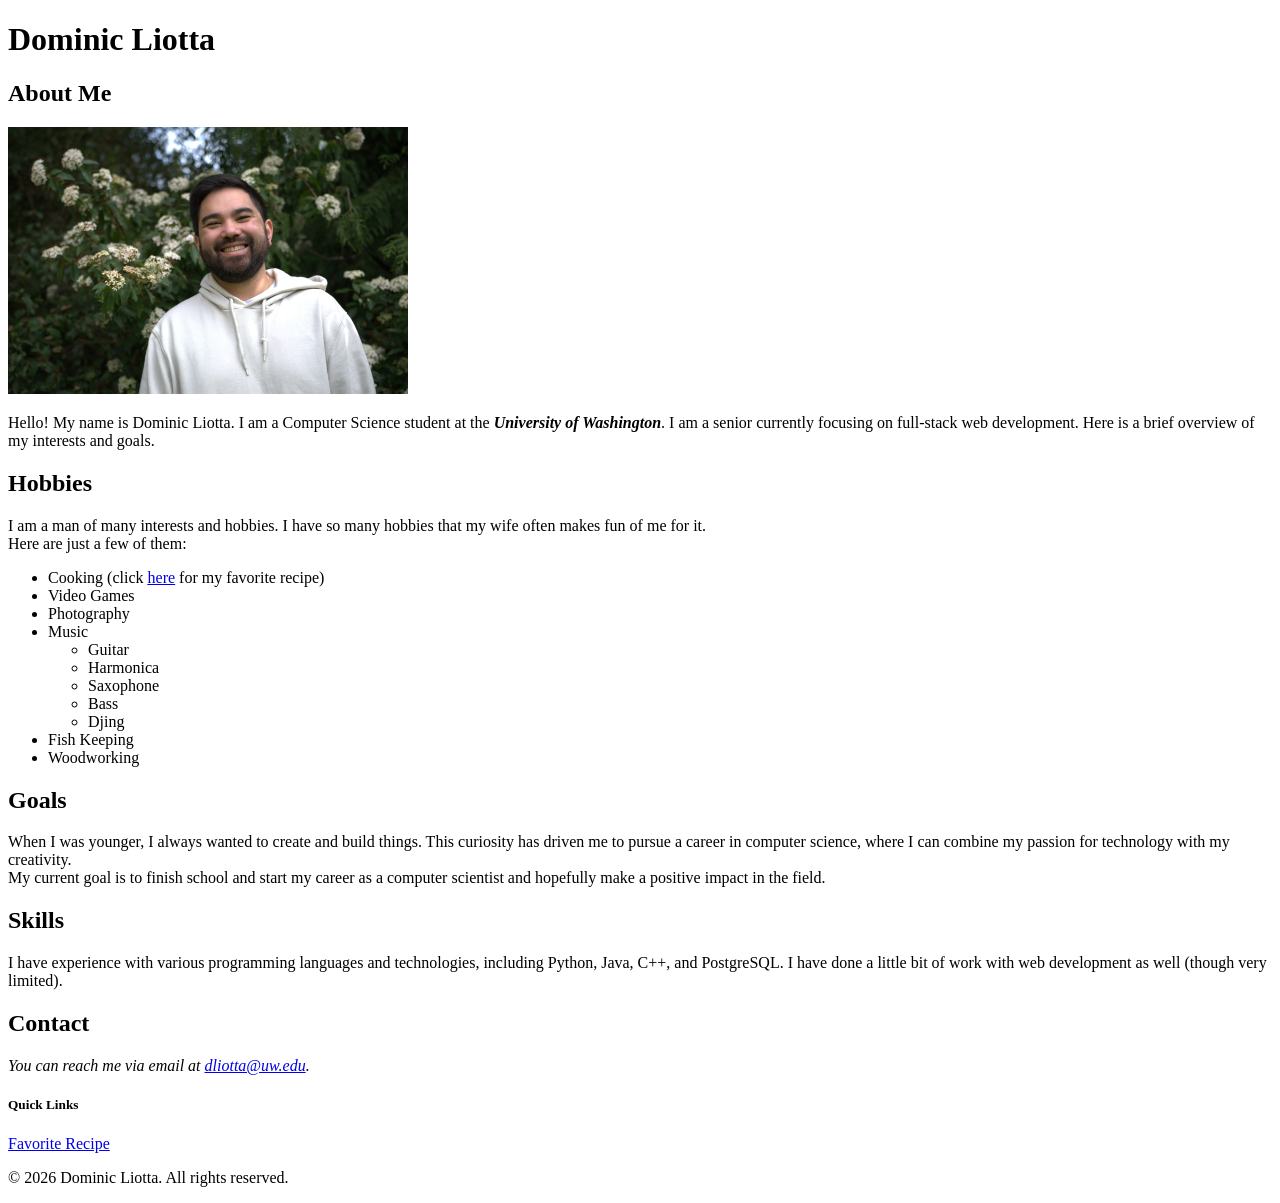
==== index.html @ 0b6c72b0 "Done?" ====
<!doctype html>
<html lang="en">
  <head>
    <meta charset="UTF-8" />
    <title>About Me</title>
    <link rel="icon" type="image/png" href="south_park_PNG11.png" />
  </head>
  <body>
    <header>
      <h1>Dominic Liotta</h1>
    </header>
    <main>
      <h2>About Me</h2>

      <p>
        <img src="Profile.jpg" width="400" alt="Profile Picture" />
      </p>
      <div>
        Hello! My name is Dominic Liotta. I am a Computer Science student at the
        <strong><em>University of Washington</em></strong
        >. I am a senior currently focusing on full-stack web development. Here
        is a brief overview of my interests and goals.
      </div>

      <section>
        <h2>Hobbies</h2>
        <p>
          I am a man of many interests and hobbies. I have so many hobbies that
          my wife often makes fun of me for it. <br />
          Here are just a few of them:
        </p>
        <div>
          <ul>
            <li>
              Cooking (click <a href="recipe.html"><u>here</u></a> for my
              favorite recipe)
            </li>
            <li>Video Games</li>
            <li>Photography</li>
            <li>
              Music
              <ul>
                <li>Guitar</li>
                <li>Harmonica</li>
                <li>Saxophone</li>
                <li>Bass</li>
                <li>Djing</li>
              </ul>
            </li>
            <li>Fish Keeping</li>
            <li>Woodworking</li>
          </ul>
        </div>
      </section>

      <section>
        <h2>Goals</h2>
        <p>
          When I was younger, I always wanted to create and build things. This
          curiosity has driven me to pursue a career in computer science, where
          I can combine my passion for technology with my creativity.<br />
          My current goal is to finish school and start my career as a computer
          scientist and hopefully make a positive impact in the field.
        </p>
      </section>

      <section>
        <h2>Skills</h2>
        <p>
          I have experience with various programming languages and technologies,
          including Python, Java, C++, and PostgreSQL. I have done a little bit
          of work with web development as well (though very limited).
        </p>
      </section>

      <section>
        <h2>Contact</h2>
        <address>
          <p>
            You can reach me via email at
            <a href="mailto:dliotta@uw.edu">dliotta@uw.edu</a>.
          </p>
        </address>
      </section>
    </main>
    <footer>
      <h5>Quick Links</h5>
      <nav>
        <p><a href="recipe.html">Favorite Recipe</a></p>
      </nav>
      <p>&copy; 2026 Dominic Liotta. All rights reserved.</p>
    </footer>
  </body>
</html>
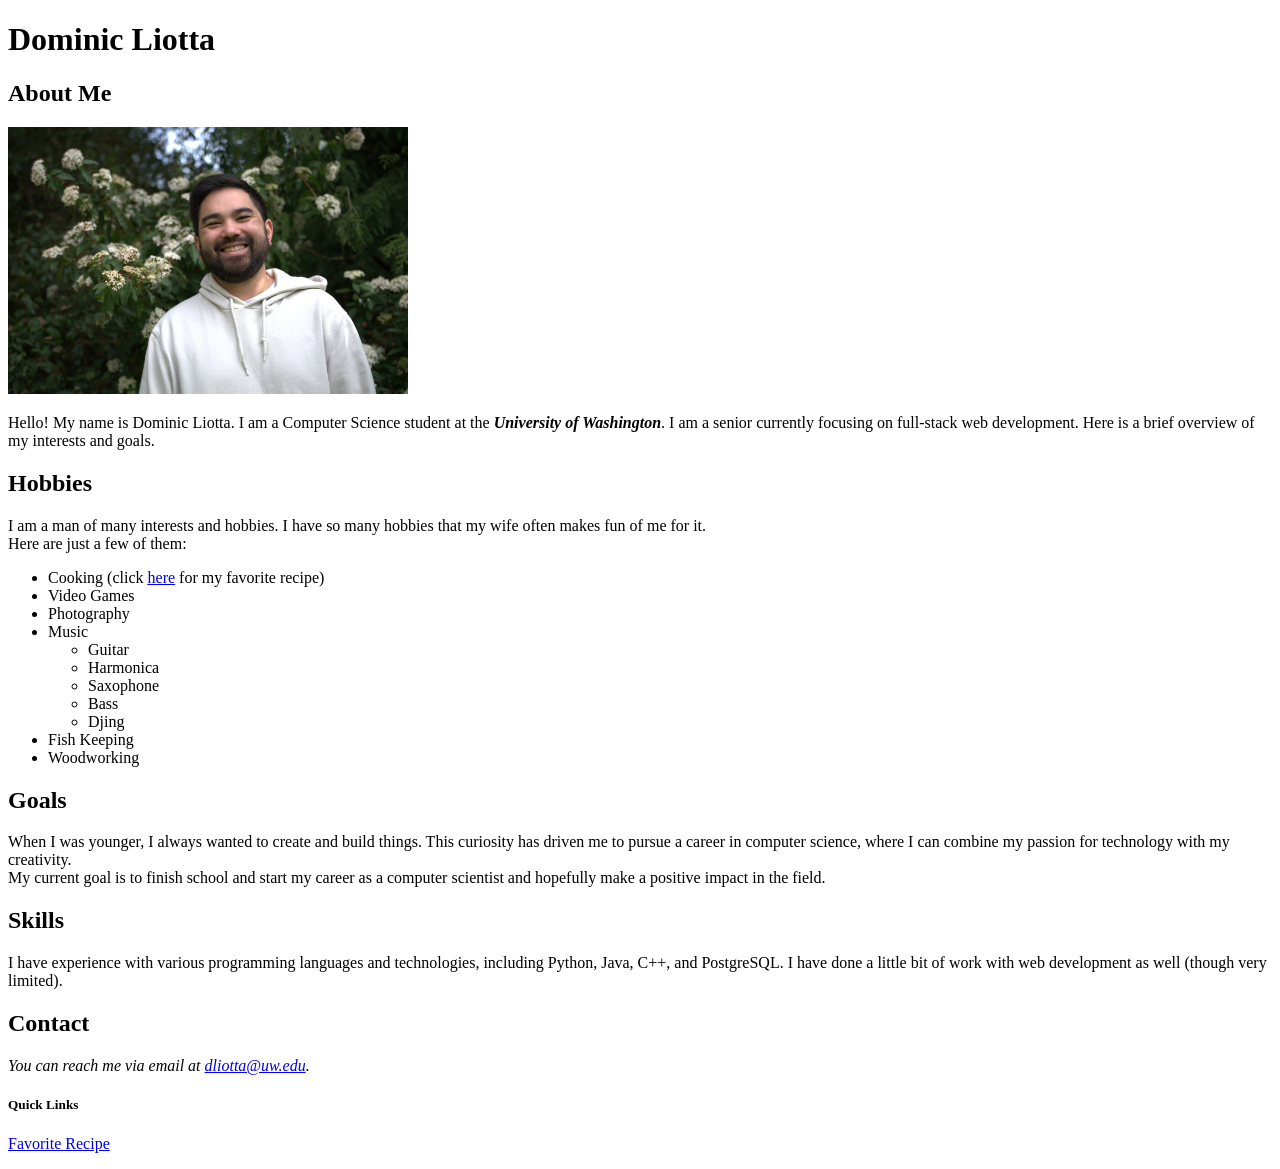
==== commit eb7b01c4: "Finishing touches" ====
--- a/index.html
+++ b/index.html
@@ -1,9 +1,9 @@
 <!doctype html>
 <html lang="en">
   <head>
-    <meta charset="UTF-8" />
+    <meta charset="UTF-8">
     <title>About Me</title>
-    <link rel="icon" type="image/png" href="south_park_PNG11.png" />
+    <link rel="icon" type="image/png" href="south_park_PNG11.png">
   </head>
   <body>
     <header>
@@ -13,7 +13,7 @@
       <h2>About Me</h2>
 
       <p>
-        <img src="Profile.jpg" width="400" alt="Profile Picture" />
+        <img src="Profile.jpg" width="400" alt="Profile Picture">
       </p>
       <div>
         Hello! My name is Dominic Liotta. I am a Computer Science student at the
@@ -26,7 +26,7 @@
         <h2>Hobbies</h2>
         <p>
           I am a man of many interests and hobbies. I have so many hobbies that
-          my wife often makes fun of me for it. <br />
+          my wife often makes fun of me for it. <br>
           Here are just a few of them:
         </p>
         <div>
@@ -88,7 +88,6 @@
       <nav>
         <p><a href="recipe.html">Favorite Recipe</a></p>
       </nav>
-      <p>&copy; 2026 Dominic Liotta. All rights reserved.</p>
     </footer>
   </body>
 </html>
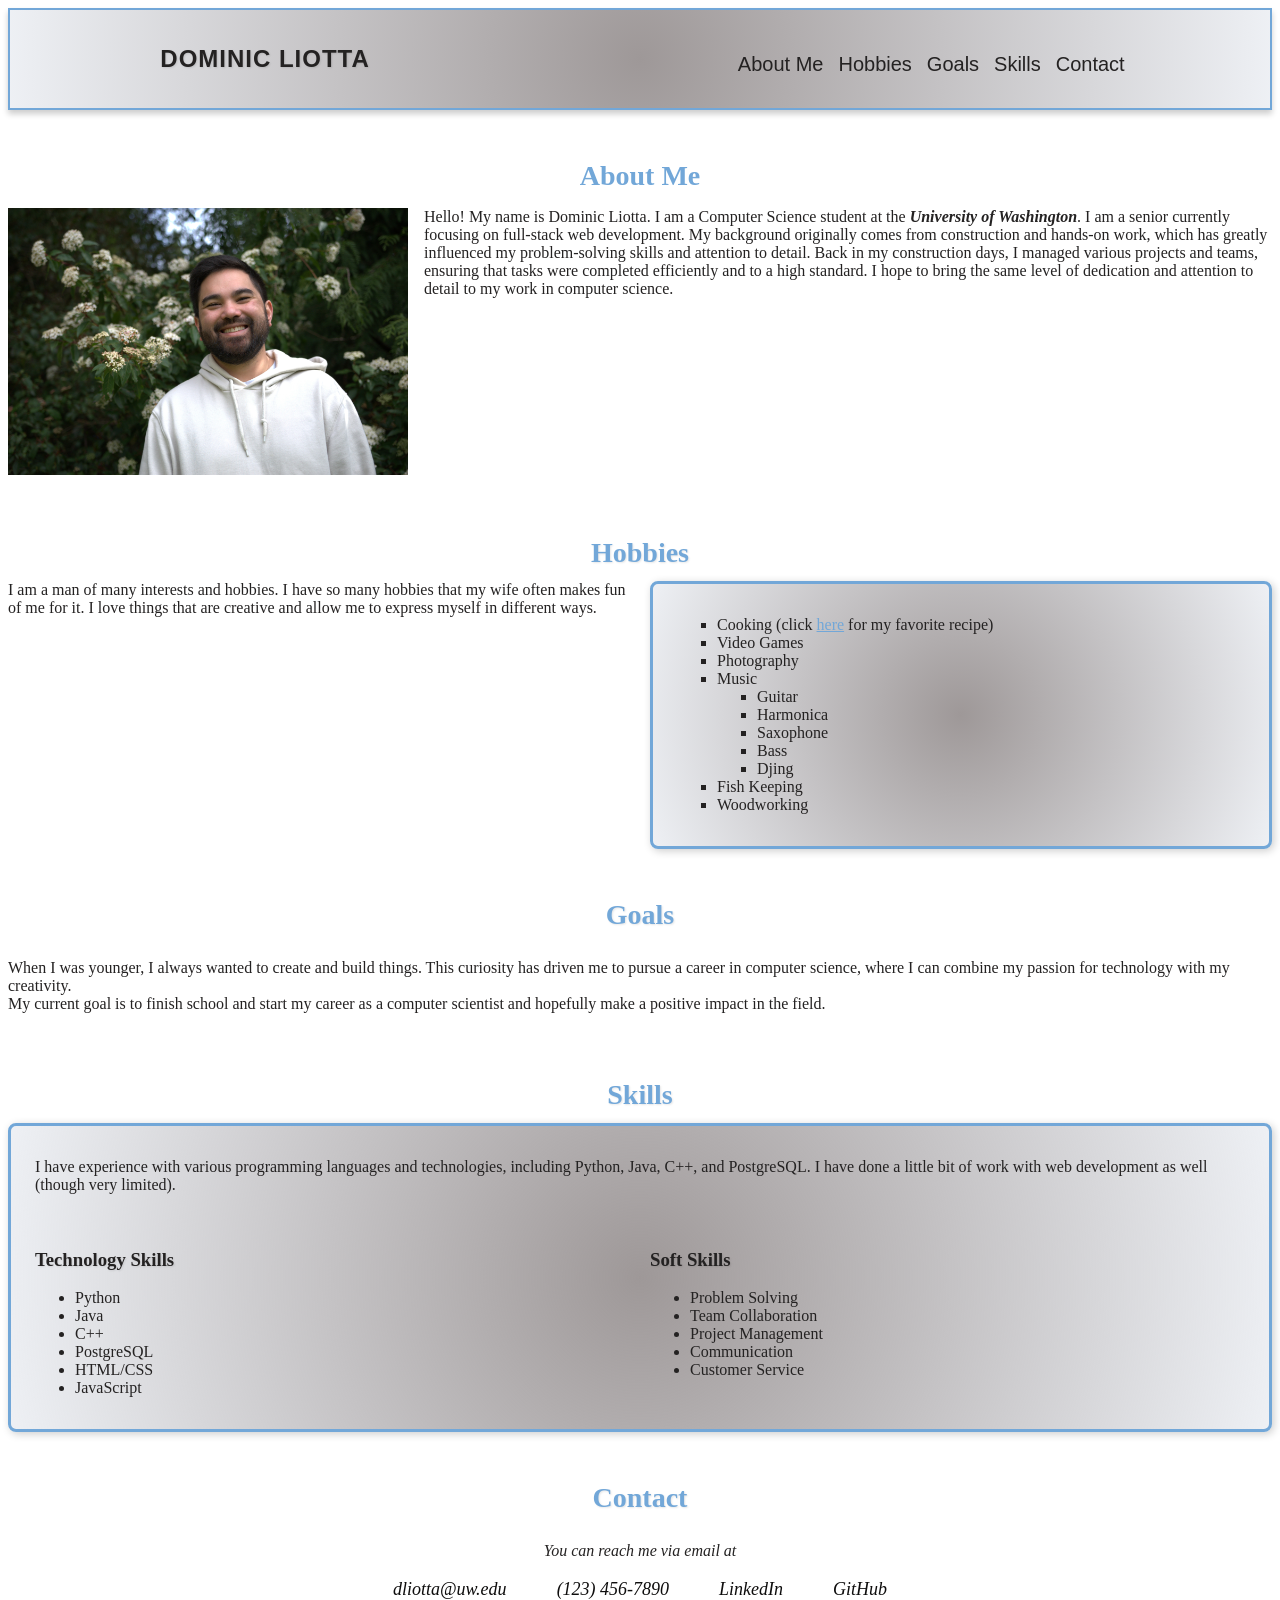
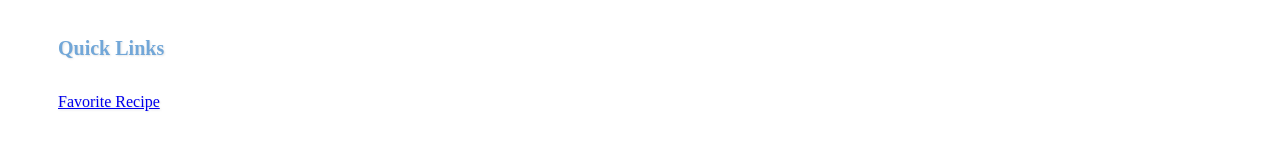
==== commit 540053e1: "added CSS" ====
--- a/index.html
+++ b/index.html
@@ -1,35 +1,48 @@
 <!doctype html>
 <html lang="en">
   <head>
-    <meta charset="UTF-8">
+    <meta charset="UTF-8" />
     <title>About Me</title>
-    <link rel="icon" type="image/png" href="south_park_PNG11.png">
+    <link rel="icon" type="image/png" href="south_park_PNG11.png" />
+    <link rel="stylesheet" href="style.css" />
   </head>
   <body>
-    <header>
+    <header id="main-header">
       <h1>Dominic Liotta</h1>
+      <nav>
+        <p><a href="#about">About Me</a></p>
+        <p><a href="#hobbies">Hobbies</a></p>
+        <p><a href="#goals">Goals</a></p>
+        <p><a href="#skills">Skills</a></p>
+        <p><a href="#contact">Contact</a></p>
+      </nav>
     </header>
     <main>
-      <h2>About Me</h2>
+      <div id="about">
+        <h2>About Me</h2>
 
-      <p>
-        <img src="Profile.jpg" width="400" alt="Profile Picture">
-      </p>
-      <div>
-        Hello! My name is Dominic Liotta. I am a Computer Science student at the
-        <strong><em>University of Washington</em></strong
-        >. I am a senior currently focusing on full-stack web development. Here
-        is a brief overview of my interests and goals.
+        <p>
+          <img src="Profile.jpg" width="400" alt="Profile Picture" />
+        </p>
+        <div>
+          Hello! My name is Dominic Liotta. I am a Computer Science student at
+          the
+          <strong><em>University of Washington</em></strong
+          >. I am a senior currently focusing on full-stack web development.
+          My background originally comes from construction and hands-on work, which has greatly influenced my 
+          problem-solving skills and attention to detail. Back in my construction days, I managed various projects and teams, 
+          ensuring that tasks were completed efficiently and to a high standard. I hope to bring the same level of dedication and attention to detail to my work in computer science.
+        </p>         
+      </div>
       </div>
 
-      <section>
+      <section id="hobbies">
         <h2>Hobbies</h2>
-        <p>
+        <p class="hobbies-description">
           I am a man of many interests and hobbies. I have so many hobbies that
-          my wife often makes fun of me for it. <br>
-          Here are just a few of them:
+          my wife often makes fun of me for it. I love things that are creative and allow me to express myself in different ways.
         </p>
-        <div>
+        <div class="hobbies-list">
           <ul>
             <li>
               Cooking (click <a href="recipe.html"><u>here</u></a> for my
@@ -53,7 +66,7 @@
         </div>
       </section>
 
-      <section>
+      <section id="goals">
         <h2>Goals</h2>
         <p>
           When I was younger, I always wanted to create and build things. This
@@ -64,22 +77,52 @@
         </p>
       </section>
 
-      <section>
+      <section id="skills">
         <h2>Skills</h2>
-        <p>
-          I have experience with various programming languages and technologies,
-          including Python, Java, C++, and PostgreSQL. I have done a little bit
-          of work with web development as well (though very limited).
-        </p>
+
+        <div id="skills-container">
+          <p id="skills-description">
+            I have experience with various programming languages and
+            technologies, including Python, Java, C++, and PostgreSQL. I have
+            done a little bit of work with web development as well (though very
+            limited).
+          </p>
+          
+            <div id="technology-skills">
+              <h3>Technology Skills</h3>
+              <ul>
+                <li>Python</li>
+                <li>Java</li>
+                <li>C++</li>
+                <li>PostgreSQL</li>
+                <li>HTML/CSS</li>
+                <li>JavaScript</li>
+              </ul>
+            </div>
+            <div id="soft-skills">
+              <h3>Soft Skills</h3>
+              <ul>
+                <li>Problem Solving</li>
+                <li>Team Collaboration</li>
+                <li>Project Management</li>
+                <li>Communication</li>
+                <li>Customer Service</li>
+              </ul>
+            </div>
+          </div>
+        </div>
       </section>
 
-      <section>
+      <section id="contact">
         <h2>Contact</h2>
         <address>
-          <p>
-            You can reach me via email at
-            <a href="mailto:dliotta@uw.edu">dliotta@uw.edu</a>.
-          </p>
+          <p>You can reach me via email at</p>
+          <aside id="contact-info">
+            <a href="mailto:dliotta@uw.edu">dliotta@uw.edu</a>
+            <a href="tel:+11234567890">(123) 456-7890</a>
+            <a href="https://www.linkedin.com/in/dominicjliotta">LinkedIn</a>
+            <a href="https://github.com/dominicjliotta">GitHub</a>
+          </aside>
         </address>
       </section>
     </main>
--- a/style.css
+++ b/style.css
@@ -0,0 +1,267 @@
+:root {
+  --link-color: #0e0d0d;
+  --link-hover-color: #72a7d8;
+  --main-bg-color: #9e9898;
+  --main-text-color: #f0ecec;
+  --main-border-color: #72a7d8;
+  --main-shadow-color: rgba(0, 0, 0, 0.2);
+  --highlight-color: #4078ac;
+  --text-shadow-color: rgba(0, 0, 0, 0.1);
+  --main-gradient: radial-gradient(
+    circle,
+    var(--main-bg-color),
+    rgba(86, 109, 150, 0.1)
+  );
+  --color-primary: #72a7d8;
+  --text-color: #242222;
+  --text-shadow: 1px 1px 2px var(--text-shadow-color);
+}
+
+* {
+  box-sizing: border-box;
+}
+
+body {
+  background-color: #ffffff;
+  color: var(--text-color);
+  min-height: 100vh;
+}
+
+/* Main header styles */
+#main-header {
+  display: flex;
+  justify-content: center;
+  align-items: flex-start;
+  background-color: #9e9898;
+  padding: 5px;
+  font-family: Arial, sans-serif;
+  color: #f0ecec;
+  border: 2px solid #72a7d8;
+  background: var(--main-gradient);
+  box-shadow: 0 4px 6px var(--main-shadow-color);
+  color: var(--text-color);
+}
+
+#main-header h1 {
+  margin: 18px;
+  font-size: 24px;
+  font-weight: bold;
+  text-transform: uppercase;
+  padding: 12px;
+  text-align: left;
+  padding-right: 350px;
+  text-shadow: var(--text-shadow);
+  letter-spacing: 1px;
+}
+
+#main-header nav {
+  display: flex;
+  gap: 15px;
+  margin-top: 18px;
+  font-family: Arial, sans-serif;
+  font-size: 20px;
+  padding-right: 25px;
+}
+#main-header nav a {
+  text-decoration: none;
+  color: var(--text-color);
+}
+
+#main-header nav a,
+#contact-info a {
+  transition: color 0.2s ease;
+}
+
+#main-header nav a:hover {
+  color: var(--color-primary);
+}
+
+/* About section styles */
+#about {
+  display: flow-root;
+  margin: 0 auto;
+}
+
+#about h2 {
+  margin-bottom: 12px;
+  text-align: center;
+  margin-top: 50px;
+  font-size: 28px;
+  color: var(--color-primary);
+}
+
+#about img {
+  float: left;
+  margin: 0 16px 12px 0;
+}
+
+img {
+  max-width: 100%;
+  height: auto;
+}
+
+/* Hobbies section styles */
+#hobbies {
+  display: grid;
+  grid-template-columns: 1fr 1fr;
+  gap: 0 20px;
+  margin: 0 auto;
+}
+
+#hobbies h2 {
+  grid-column: 1 / -1;
+  margin-bottom: 12px;
+  text-align: center;
+  margin-top: 50px;
+  font-size: 28px;
+  color: var(--color-primary);
+  text-shadow: var(--text-shadow);
+}
+
+#hobbies .hobbies-description {
+  margin-top: 0;
+}
+
+#hobbies .hobbies-list {
+  background: var(--main-gradient);
+  padding: 16px 24px;
+  border-radius: 8px;
+  box-shadow: 2px 2px 8px rgba(0, 0, 0, 0.2);
+  border-color: #72a7d8;
+  border-style: solid;
+  background: var(--main-gradient);
+}
+
+#hobbies .hobbies-list ul {
+  list-style-type: square;
+}
+
+#hobbies .hobbies-list ul a {
+  text-decoration: none;
+  color: var(--color-primary);
+}
+
+#hobbies .hobbies-list ul a:hover {
+  color: #ffffff;
+}
+
+/* Goals section styles */
+
+#goals {
+  display: flex;
+  flex-direction: column;
+  align-items: center;
+  margin: 0 auto;
+}
+
+#goals h2 {
+  margin-bottom: 12px;
+  text-align: center;
+  margin-top: 50px;
+  font-size: 28px;
+  color: var(--color-primary);
+  text-shadow: var(--text-shadow);
+}
+
+/* Skills section styles */
+
+#skills h2 {
+  margin-bottom: 12px;
+  text-align: center;
+  margin-top: 50px;
+  font-size: 28px;
+  color: var(--color-primary);
+  text-shadow: var(--text-shadow);
+}
+
+#skills {
+  margin: 0 auto;
+}
+
+#skills-container h3 {
+  text-shadow: var(--text-shadow);
+}
+
+#skills-container {
+  display: grid;
+  grid-template-columns: 1fr 1fr;
+  gap: 20px;
+  background-color: #9e9898;
+  color: #f0ecec;
+  padding: 16px 24px;
+  border-radius: 8px;
+  box-shadow: 2px 2px 8px rgba(0, 0, 0, 0.2);
+  border-color: #72a7d8;
+  border-style: solid;
+  background: var(--main-gradient);
+  color: var(--text-color);
+}
+
+#skills-description {
+  grid-column: 1 / -1;
+  color: var(--text-color);
+}
+
+/* Contact section styles */
+#contact {
+  display: flex;
+  flex-direction: column;
+  align-items: center;
+  margin: 0 auto;
+}
+
+#contact h2 {
+  margin-bottom: 12px;
+  text-align: center;
+  margin-top: 50px;
+  font-size: 28px;
+  color: var(--color-primary);
+  text-shadow: var(--text-shadow);
+}
+
+#contact address {
+  text-align: center;
+  padding-inline-start: 10px;
+  padding-inline-end: 10px;
+}
+
+#contact-info {
+  display: flex;
+  flex-direction: row;
+  gap: 8px;
+  margin-top: 12px;
+  justify-content: space-between;
+  gap: 50px;
+  flex-wrap: wrap;
+  text-align: center;
+  flex-basis: 100%;
+  font-size: 18px;
+  line-height: 1.5;
+}
+
+#contact-info a {
+  text-decoration: none;
+  color: var(--link-color);
+}
+
+#contact-info a:hover {
+  color: var(--link-hover-color);
+}
+
+footer h5 {
+  text-align: left;
+  margin-left: 50px;
+  font-size: 20px;
+  color: var(--color-primary);
+  text-shadow: var(--text-shadow);
+}
+
+footer nav {
+  text-align: left;
+  margin-top: 12px;
+  margin-left: 50px;
+  margin-bottom: 50px;
+  text-align: left;
+  text-shadow: var(--text-shadow);
+  color: var(--color-primary);
+}
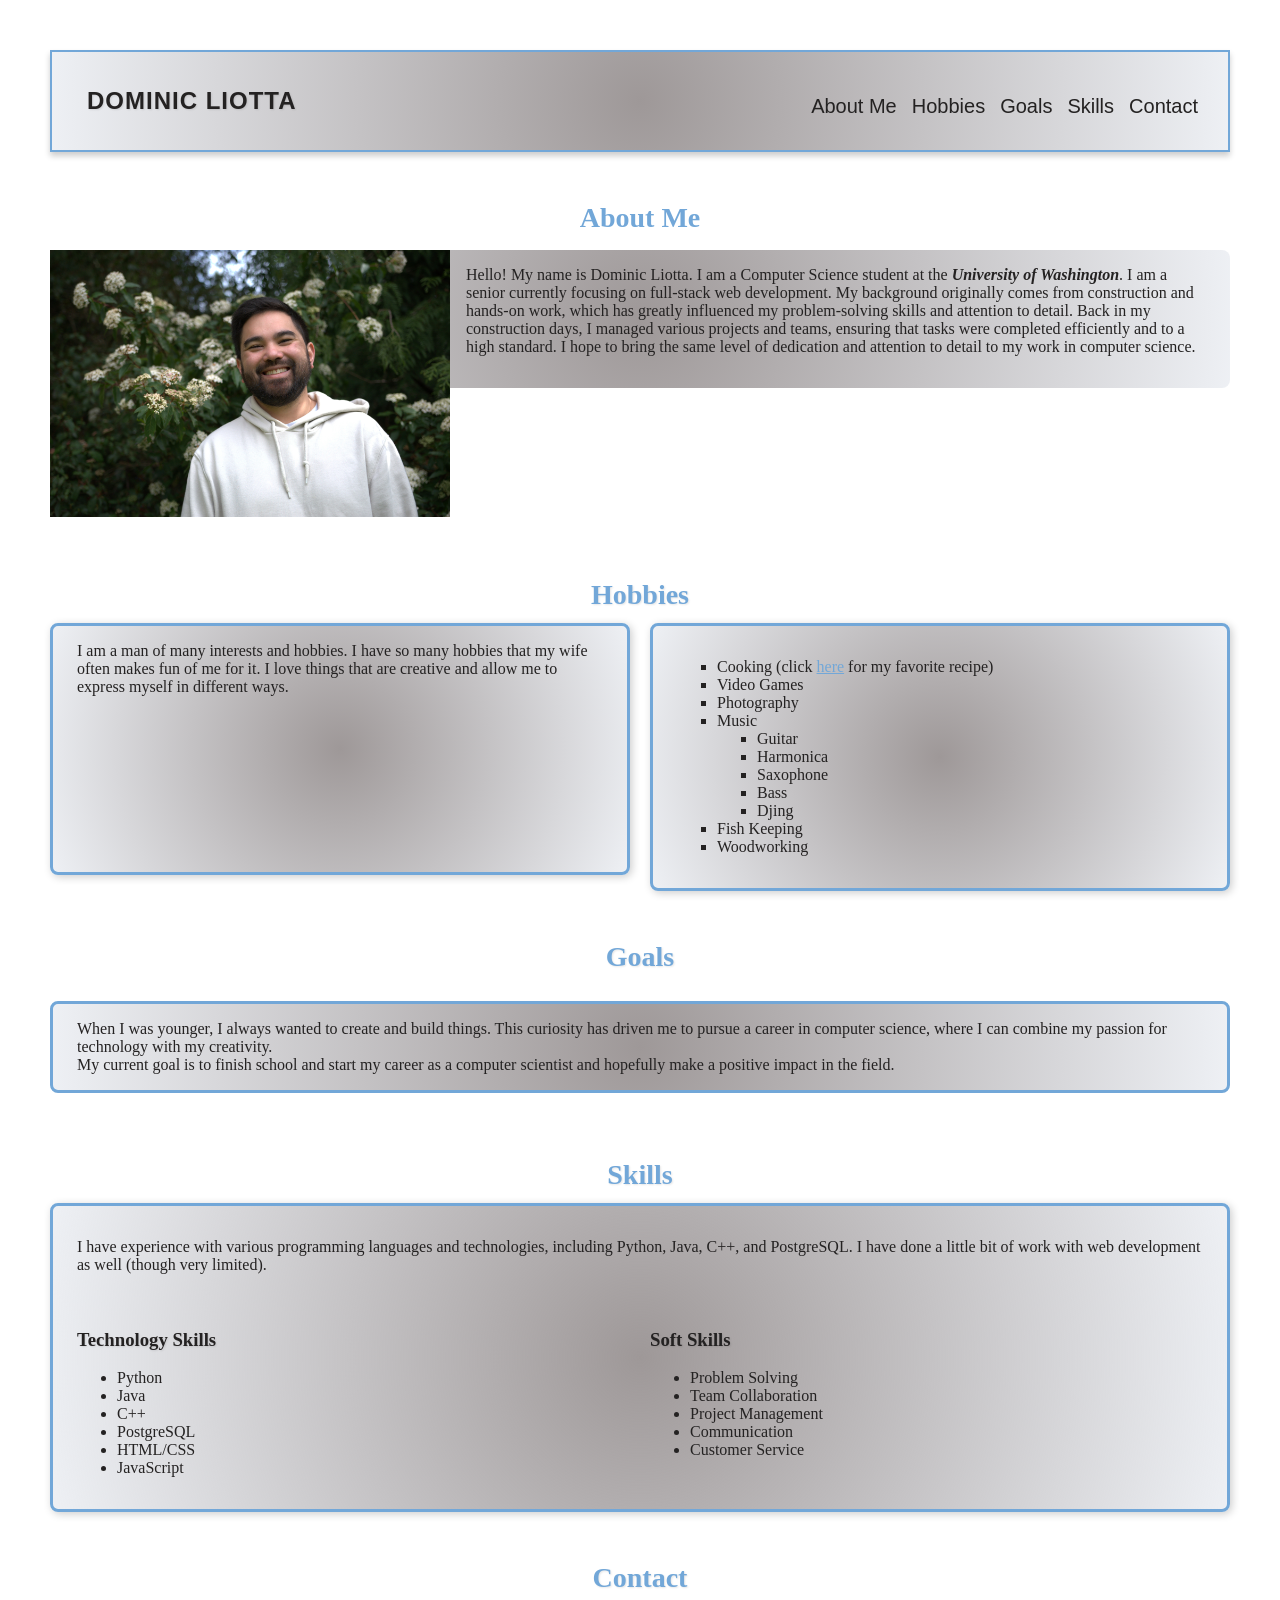
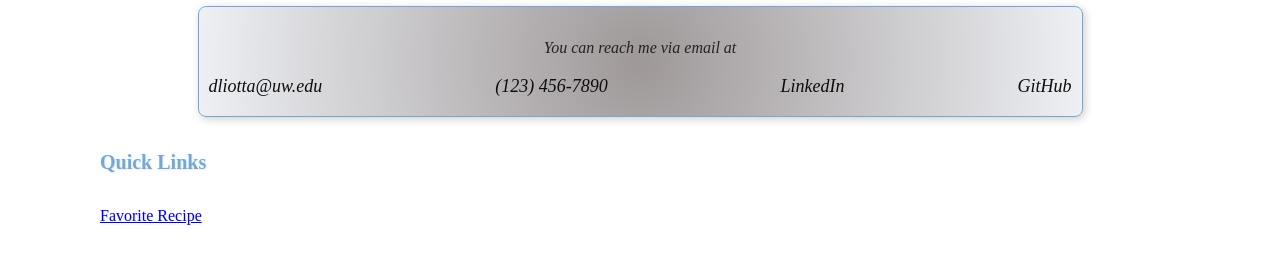
==== commit e76027e6: "Small tweaks" ====
--- a/index.html
+++ b/index.html
@@ -24,7 +24,7 @@
         <p>
           <img src="Profile.jpg" width="400" alt="Profile Picture" />
         </p>
-        <div>
+        <div id="about-me-description">
           Hello! My name is Dominic Liotta. I am a Computer Science student at
           the
           <strong><em>University of Washington</em></strong
@@ -68,7 +68,7 @@
 
       <section id="goals">
         <h2>Goals</h2>
-        <p>
+        <p id="goals-paragraph">
           When I was younger, I always wanted to create and build things. This
           curiosity has driven me to pursue a career in computer science, where
           I can combine my passion for technology with my creativity.<br />
@@ -115,7 +115,7 @@
 
       <section id="contact">
         <h2>Contact</h2>
-        <address>
+        <address id="contact-address">
           <p>You can reach me via email at</p>
           <aside id="contact-info">
             <a href="mailto:dliotta@uw.edu">dliotta@uw.edu</a>
--- a/style.css
+++ b/style.css
@@ -25,6 +25,8 @@
   background-color: #ffffff;
   color: var(--text-color);
   min-height: 100vh;
+  margin: 50px;
+  border-radius: 8px;
 }
 
 /* Main header styles */
@@ -40,6 +42,7 @@
   background: var(--main-gradient);
   box-shadow: 0 4px 6px var(--main-shadow-color);
   color: var(--text-color);
+  flex: auto;
 }
 
 #main-header h1 {
@@ -49,9 +52,10 @@
   text-transform: uppercase;
   padding: 12px;
   text-align: left;
-  padding-right: 350px;
+  padding-right: 250px;
   text-shadow: var(--text-shadow);
   letter-spacing: 1px;
+  flex: 1;
 }
 
 #main-header nav {
@@ -95,6 +99,14 @@
   margin: 0 16px 12px 0;
 }
 
+#about-me-description {
+  float: none;
+  margin-top: 0;
+  background: var(--main-gradient);
+  padding: 16px 24px;
+  border-radius: 8px;
+}
+
 img {
   max-width: 100%;
   height: auto;
@@ -120,6 +132,11 @@
 
 #hobbies .hobbies-description {
   margin-top: 0;
+  background: var(--main-gradient);
+  padding: 16px 24px;
+  border-radius: 8px;
+  box-shadow: 2px 2px 8px rgba(0, 0, 0, 0.2);
+  border: 3px solid #72a7d8;
 }
 
 #hobbies .hobbies-list {
@@ -161,6 +178,13 @@
   font-size: 28px;
   color: var(--color-primary);
   text-shadow: var(--text-shadow);
+}
+
+#goals-paragraph {
+  background: var(--main-gradient);
+  padding: 16px 24px;
+  border-radius: 8px;
+  border: 3px solid #72a7d8;
 }
 
 /* Skills section styles */
@@ -223,6 +247,8 @@
   text-align: center;
   padding-inline-start: 10px;
   padding-inline-end: 10px;
+  box-shadow: 2px 2px 8px rgba(0, 0, 0, 0.2);
+  width: 75%;
 }
 
 #contact-info {
@@ -248,6 +274,15 @@
   color: var(--link-hover-color);
 }
 
+#contact-address {
+  background: var(--main-gradient);
+  padding: 16px 24px;
+  box-shadow: 2px 2px 8px rgba(0, 0, 0, 0.2);
+  border: 1px solid #72a7d8;
+  color: var(--text-color);
+  border-radius: 8px;
+}
+
 footer h5 {
   text-align: left;
   margin-left: 50px;
